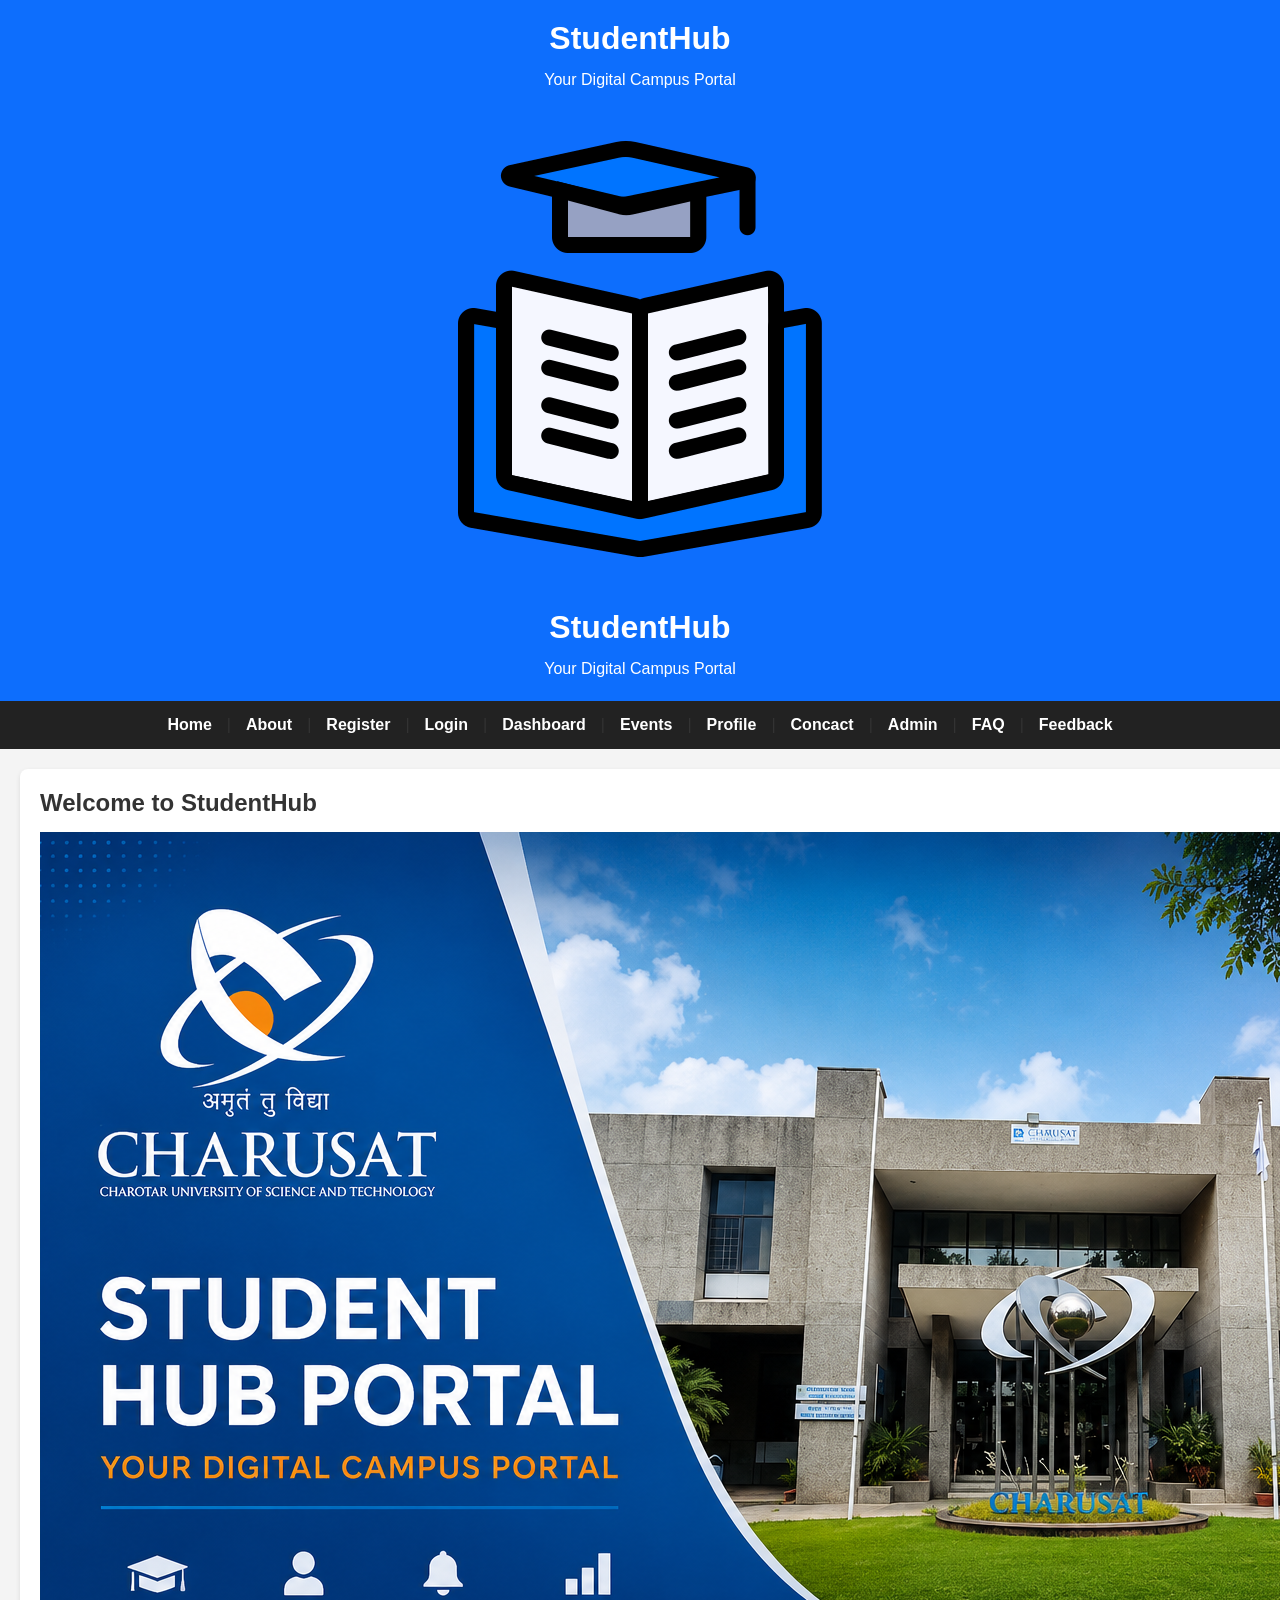
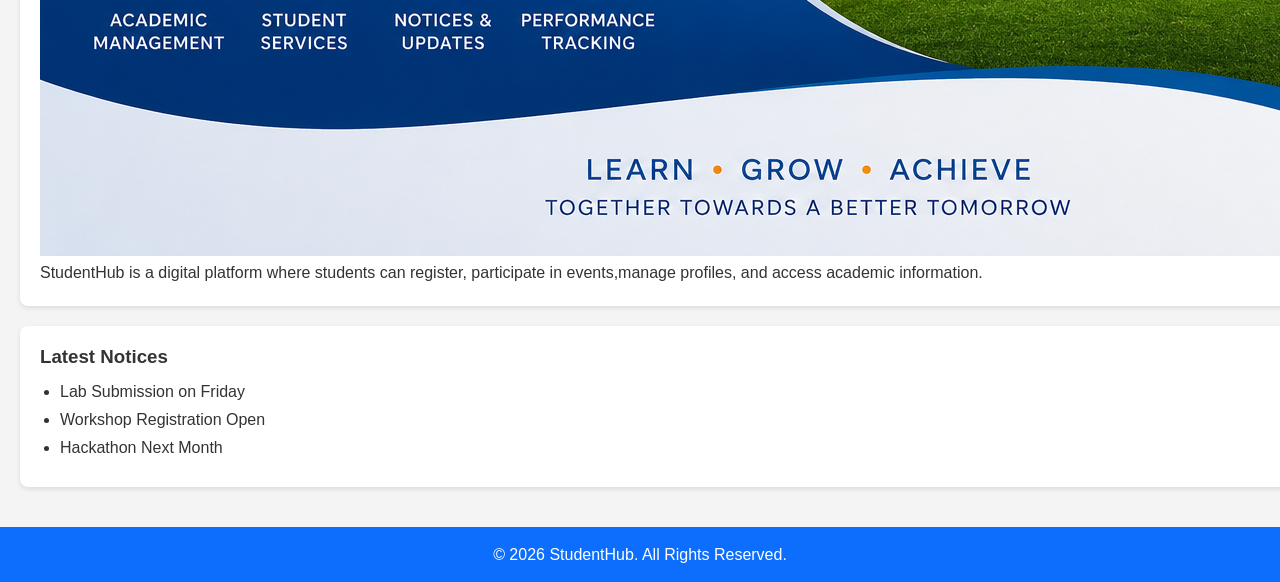
==== pages/index.html @ 702081a8 "3: Responsive UI Design using CSS Grid, Flexbox, and Bootstrap/Tailwind" ====
<!DOCTYPE html>
<html lang="en">
<head>
    <meta charset="UTF-8">
    <meta name="viewport" content="width=device-width, initial-scale=1.0">
    <title>StudentHub - Home</title>

    <link rel="stylesheet" href="../css/style.css">
    <link rel="stylesheet" href="../css/responsive.css">
</head>
<body>
    <header>
    <h1>StudentHub</h1>
    <p>Your Digital Campus Portal</p>
     <img src="../images/logo.png"alt="logo">
        

    <div>
        <h1>StudentHub</h1>
        <p>Your Digital Campus Portal</p>
    </div>
    </header>

    <nav>
        <a href="index.html">Home</a>|
        <a href="about.html">About</a>|
        <a href="register.html">Register</a>|
        <a href="login.html">Login</a>|
        <a href="dashboard.html">Dashboard</a>|
        <a href="events.html">Events</a>|
        <a href="profile.html">Profile</a>|
        <a href="contact.html">Concact</a>|
        <a href="admin.html">Admin</a>|
        <a href="faq.html">FAQ</a>|
        <a href="feedback.html">Feedback</a>
    </nav>

    <main>
        <section>
            <h2>Welcome to StudentHub</h2>
             <img src="../images/StudentHub.png"alt="logo">
            <p>
                StudentHub is a digital platform where students can register,
                participate in events,manage profiles, and access academic information.
            </p>
        </section>

        <article>
            <h3>Upcoming Workshop</h3>

            <p>
                A Web Devlopment Workshop will be conducted next week.
            </p>

        </article>
        <aside>

            <h3>Latest Notices</h3>

            <ul>
                <li>Lab Submission on Friday</li>
                <li>Workshop Registration Open</li>
                <li>Hackathon Next Month</li>
            </ul>

        </aside>
    </main>
    <footer>
        <p>&copy; 2026 StudentHub. All Rights Reserved.</p>
    </footer>
</body>
</html>
---- css/style.css ----
/* =========================
   GLOBAL CSS
========================= */

*{
    margin:0;
    padding:0;
    box-sizing:border-box;
}


body{

    font-family: Arial, sans-serif;
    background:#f4f4f4;
    color:#333;

}


/* =========================
   HEADER
========================= */


header{

    background:#0d6efd;
    color:white;
    text-align:center;
    padding:20px;

}


header h1{

    font-size:32px;

}


header p{

    margin-top:10px;

}



/* =========================
   NAVBAR FLEXBOX
========================= */


nav{

    display:flex;

    justify-content:center;

    align-items:center;

    gap:15px;

    flex-wrap:wrap;

    background:#222;

    padding:15px;

}



nav a{

    color:white;

    text-decoration:none;

    font-weight:bold;

}



nav a:hover{

    color:yellow;

}



/* =========================
   MAIN GRID
========================= */


main{

    display:grid;

    grid-template-columns:2fr 1fr;

    gap:20px;

    padding:20px;

}



/* =========================
   COMMON SECTION STYLE
========================= */


section,
article,
aside{

    background:white;

    padding:20px;

    border-radius:8px;

    box-shadow:0 2px 5px rgba(0,0,0,0.1);

}



h2,h3{

    margin-bottom:15px;

}



p{

    line-height:1.6;

}



/* =========================
   FOOTER
========================= */


footer{

    background:#0d6efd;

    color:white;

    text-align:center;

    padding:15px;

    margin-top:20px;

}



/* =========================
   FORM DESIGN
========================= */


form{

    display:flex;

    flex-direction:column;

    gap:12px;

}



label{

    font-weight:bold;

}



input,
textarea{

    width:100%;

    padding:10px;

    border:1px solid #ccc;

    border-radius:5px;

    font-size:15px;

}



textarea{

    height:120px;

    resize:none;

}



button{

    background:#0d6efd;

    color:white;

    border:none;

    padding:12px;

    border-radius:5px;

    cursor:pointer;

    font-size:16px;

}



button:hover{

    background:#084298;

}



/* =========================
   FORM CONTAINER
========================= */


.form-container{

    max-width:500px;

    margin:auto;

}



/* =========================
   DASHBOARD GRID
========================= */


.dashboard-container{

    display:grid;

    grid-template-columns:repeat(3,1fr);

    gap:20px;

    padding:20px;

}



.card{

    background:white;

    padding:30px;

    text-align:center;

    border-radius:10px;

    box-shadow:0 2px 5px rgba(0,0,0,0.1);

}



.card h3{

    color:#0d6efd;

}



.card:hover{

    transform:translateY(-5px);

    transition:0.3s;

}



/* =========================
   EVENTS FLEXBOX
========================= */


.event-container{

    display:flex;

    gap:20px;

    flex-wrap:wrap;

}



.event-container .card{

    flex:1;

    min-width:250px;

}



/* =========================
   PROFILE PAGE
========================= */


.profile-card{

    background:white;

    padding:30px;

    border-radius:10px;

}



.profile-card p{

    margin:10px 0;

}



/* =========================
   LIST STYLE
========================= */


ul{

    padding-left:20px;

}


li{

    margin-bottom:10px;

}



/* =========================
   FAQ STYLE
========================= */


section h3{

    color:#0d6efd;

    margin-top:15px;

}



/* =========================
   ADMIN DASHBOARD
========================= */


.dashboard-container .card p{

    font-size:20px;

    font-weight:bold;

}
---- css/responsive.css ----
/* =========================
   MOBILE RESPONSIVE CSS
========================= */


@media(max-width:768px){


/* Navbar */

nav{

    flex-direction:column;

}



/* Main Grid */

main{

    grid-template-columns:1fr;

}



/* Dashboard */

.dashboard-container{

    grid-template-columns:1fr;

}



/* Events */

.event-container{

    flex-direction:column;

}



.card{

    width:100%;

}



/* Header */

header h1{

    font-size:24px;

}



}
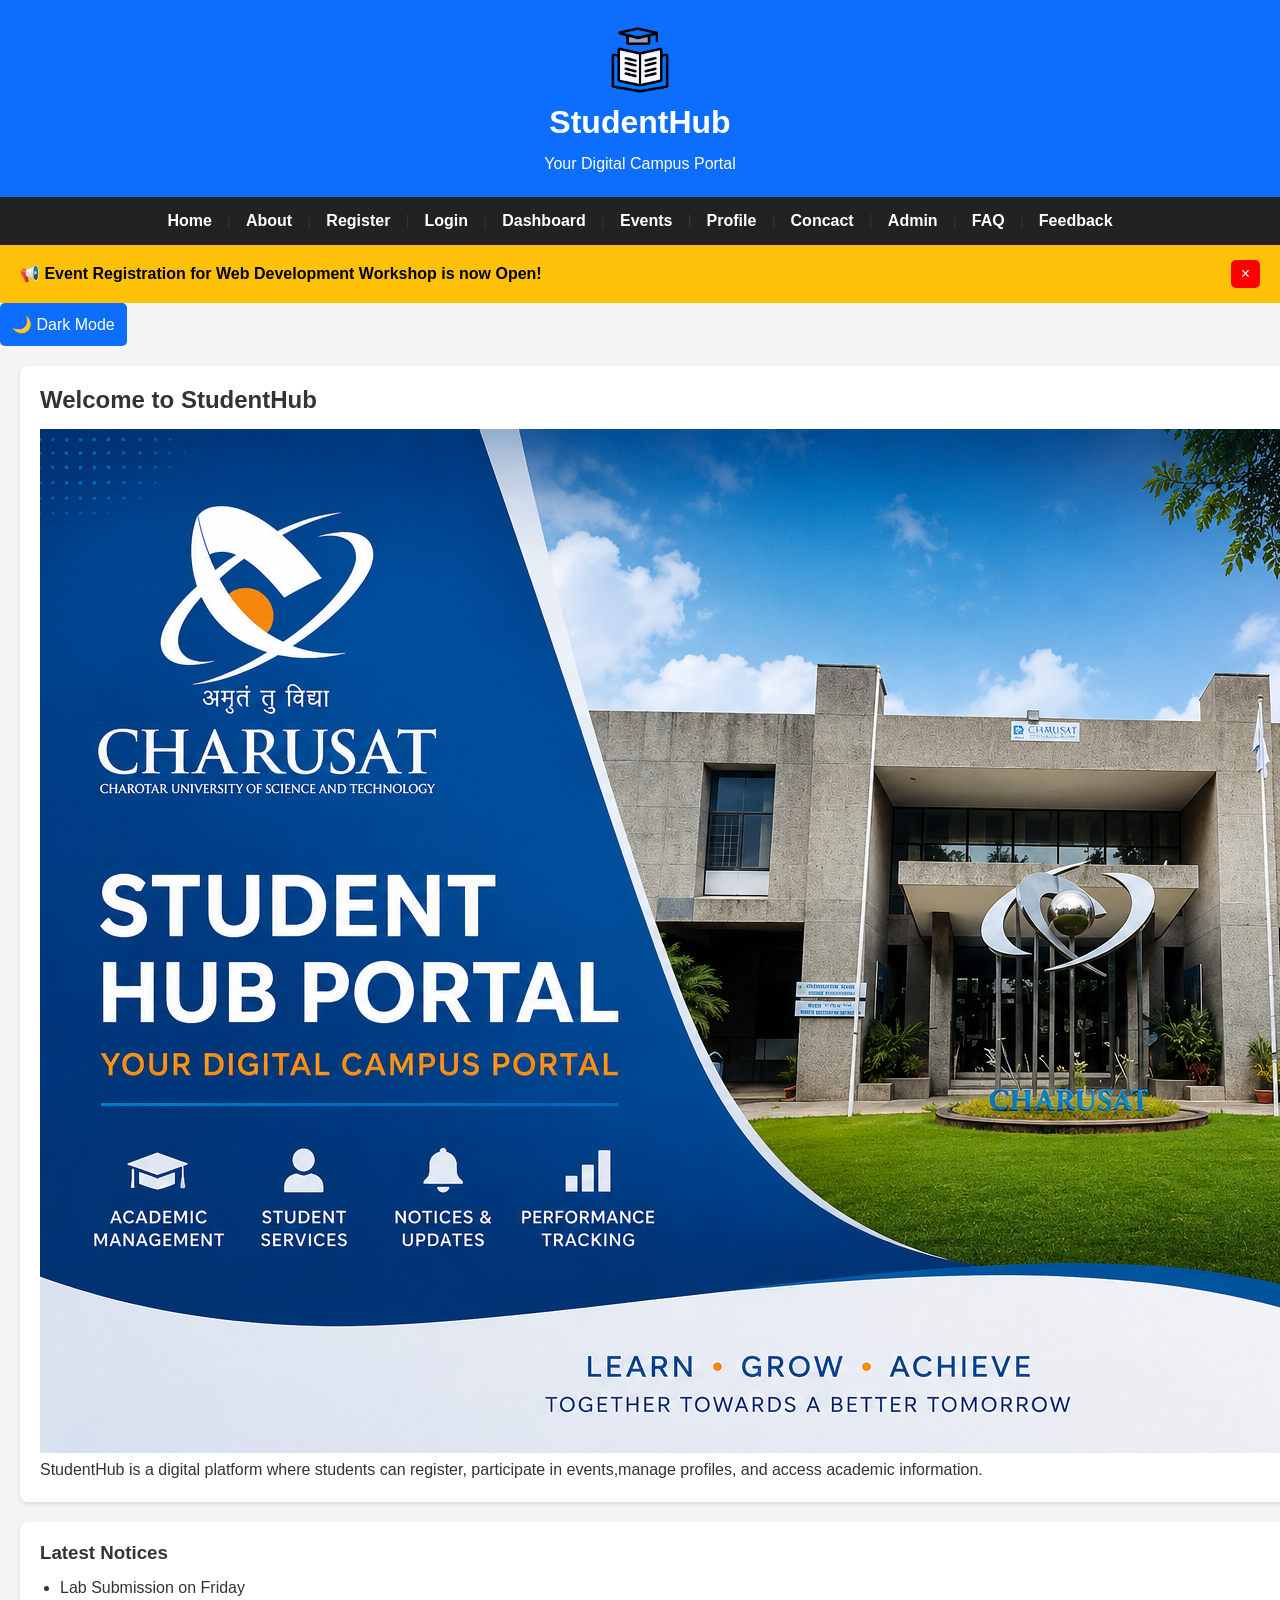
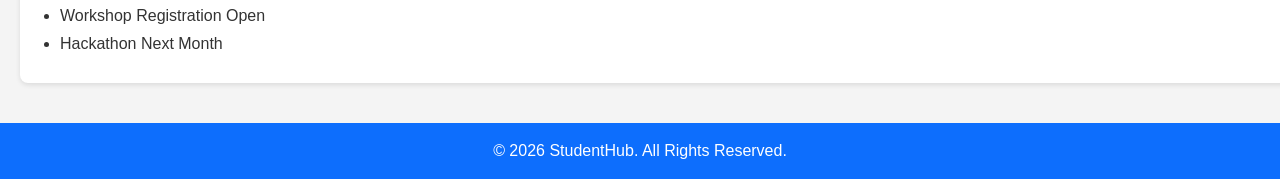
==== commit 88fb7d1e: "Practical 4: JavaScript DOM Manipulation, Event Handling, and UI Interactivity" ====
--- a/pages/index.html
+++ b/pages/index.html
@@ -7,17 +7,17 @@
 
     <link rel="stylesheet" href="../css/style.css">
     <link rel="stylesheet" href="../css/responsive.css">
+    <script src="../js/script.js" defer></script>
 </head>
 <body>
     <header>
-    <h1>StudentHub</h1>
-    <p>Your Digital Campus Portal</p>
-     <img src="../images/logo.png"alt="logo">
+   
         
-
+    <img src="../images/logo.png" alt="Logo" style="width:80px; height:auto;">
     <div>
         <h1>StudentHub</h1>
         <p>Your Digital Campus Portal</p>
+       
     </div>
     </header>
 
@@ -33,7 +33,13 @@
         <a href="admin.html">Admin</a>|
         <a href="faq.html">FAQ</a>|
         <a href="feedback.html">Feedback</a>
+         
     </nav>
+    <div class="notification" id="notification">
+    📢 Event Registration for Web Development Workshop is now Open!
+    <button id="closeBtn">&times;</button>
+</div>
+     <button id="themeBtn">🌙 Dark Mode</button>
 
     <main>
         <section>
--- a/css/style.css
+++ b/css/style.css
@@ -14,6 +14,7 @@
     font-family: Arial, sans-serif;
     background:#f4f4f4;
     color:#333;
+    transition: background-color 0.3s ease, color 0.3s ease;
 
 }
 
@@ -416,4 +417,76 @@
 
     font-weight:bold;
 
+}
+.dark-mode{
+    background:#000;
+    color:#fff;
+}
+
+.dark-mode header{
+    background:#111;
+}
+
+.dark-mode nav{
+    background:#222;
+}
+
+.dark-mode section,
+.dark-mode article,
+.dark-mode aside,
+.dark-mode .card,
+.dark-mode .profile-card{
+    background:#1e1e1e;
+    color:#fff;
+}
+
+.dark-mode footer{
+    background:#111;
+}
+
+.dark-mode h1,
+.dark-mode h2,
+.dark-mode h3,
+.dark-mode p,
+.dark-mode li,
+.dark-mode label{
+    color:#fff;
+}
+
+.dark-mode input,
+.dark-mode textarea{
+    background:#333;
+    color:#fff;
+    border:1px solid #555;
+}
+
+.dark-mode button{
+    background:#0d6efd;
+    color:#fff;
+}
+
+.dark-mode button:hover{
+    background:#084298;
+}
+.notification{
+    background:#ffc107;
+    color:#000;
+    padding:15px 20px;
+    display:flex;
+    justify-content:space-between;
+    align-items:center;
+    font-weight:bold;
+}
+
+.notification button{
+    background:red;
+    color:white;
+    border:none;
+    padding:5px 10px;
+    cursor:pointer;
+    border-radius:5px;
+}
+
+.notification button:hover{
+    background:darkred;
 }
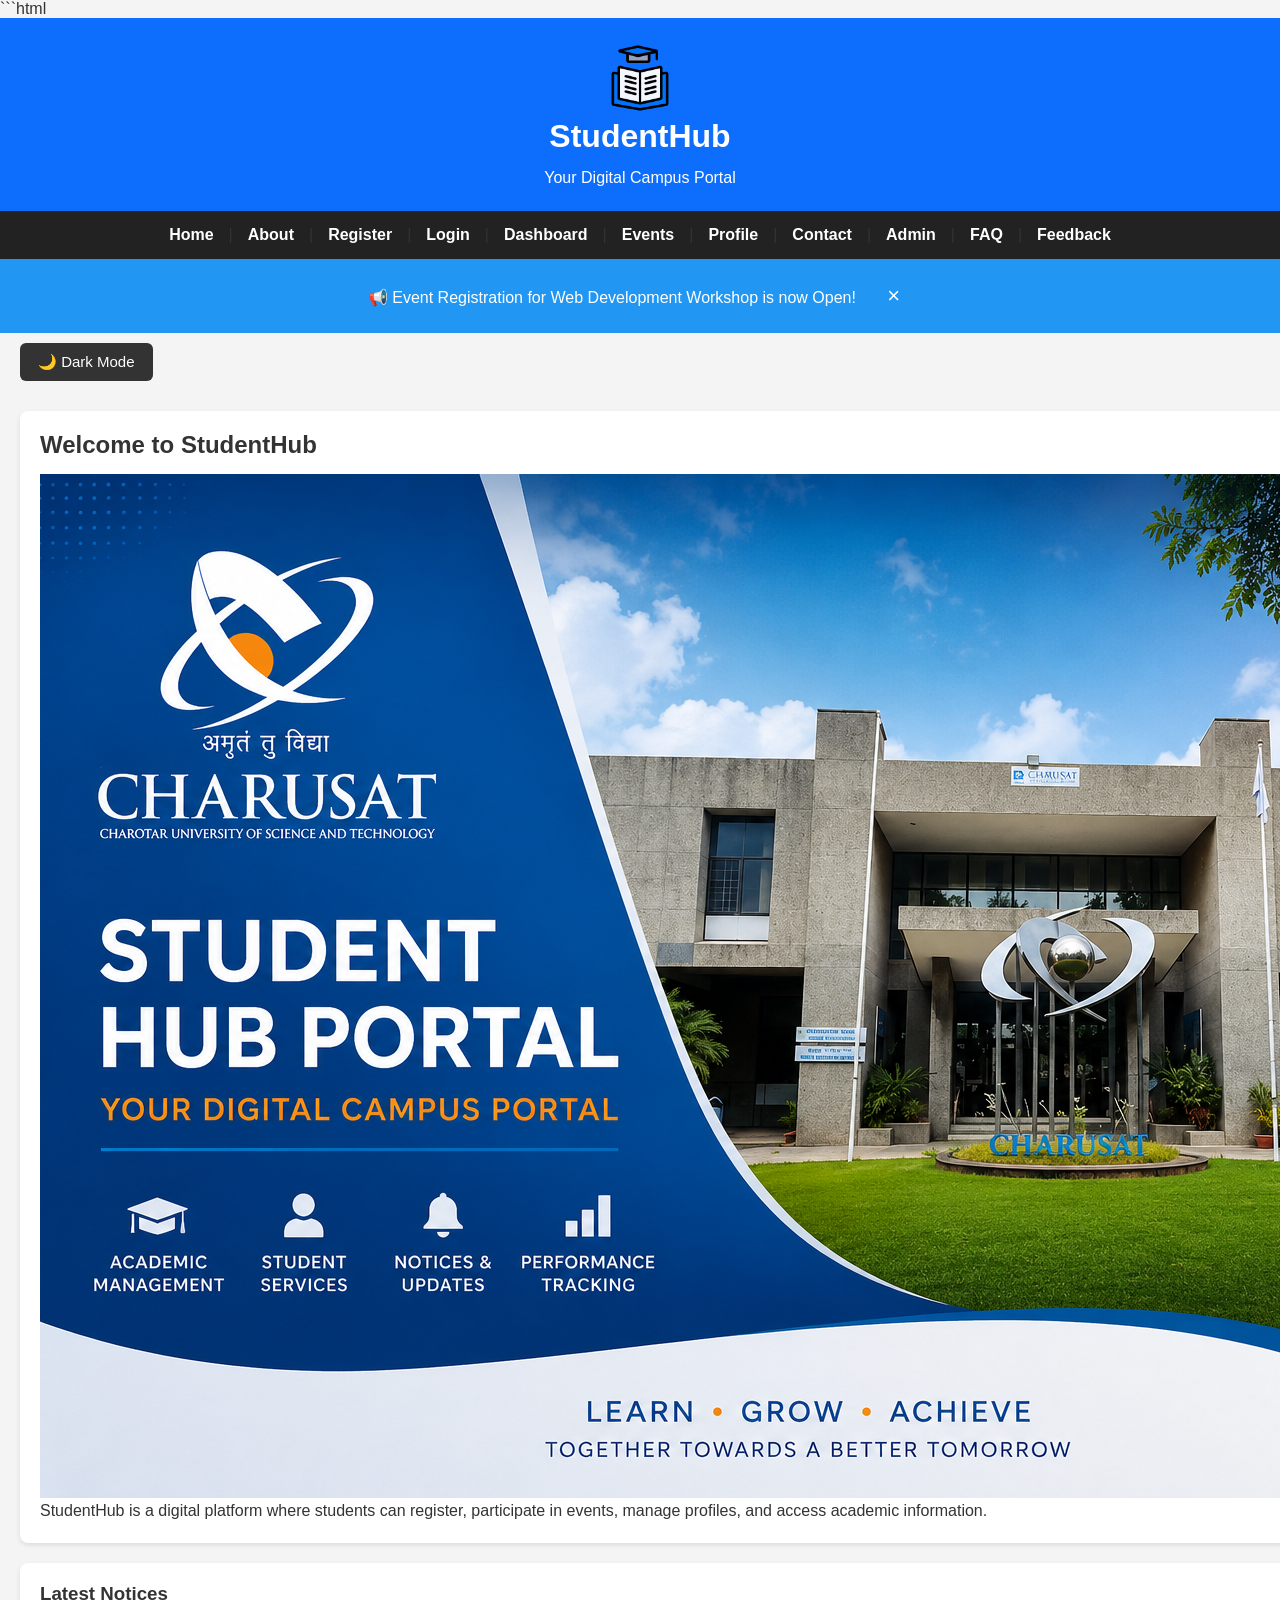
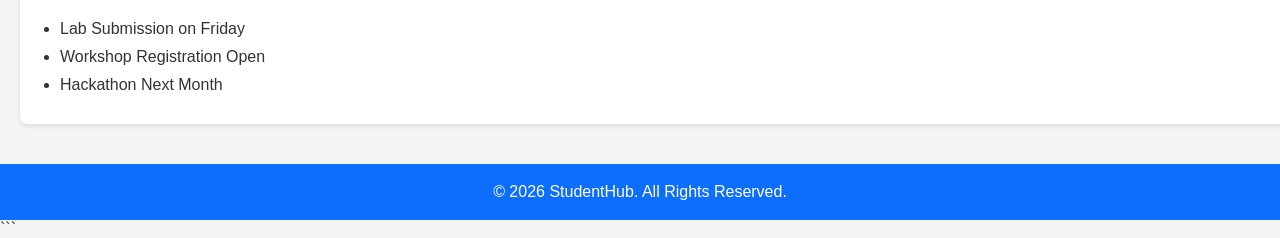
==== commit a26f353e: "Practical 4: JavaScript DOM Manipulation, Event Handling, and UI Interactivity" ====
--- a/pages/index.html
+++ b/pages/index.html
@@ -1,66 +1,99 @@
+```html
 <!DOCTYPE html>
 <html lang="en">
+
 <head>
     <meta charset="UTF-8">
     <meta name="viewport" content="width=device-width, initial-scale=1.0">
+
     <title>StudentHub - Home</title>
 
+    <!-- CSS Files -->
     <link rel="stylesheet" href="../css/style.css">
     <link rel="stylesheet" href="../css/responsive.css">
-    <script src="../js/script.js" defer></script>
 </head>
+
 <body>
+
+    <!-- Header -->
     <header>
-   
-        
-    <img src="../images/logo.png" alt="Logo" style="width:80px; height:auto;">
-    <div>
-        <h1>StudentHub</h1>
-        <p>Your Digital Campus Portal</p>
-       
-    </div>
+        <img src="../images/logo.png"
+             alt="StudentHub Logo"
+             style="width:80px; height:auto;">
+
+        <div>
+            <h1>StudentHub</h1>
+            <p>Your Digital Campus Portal</p>
+        </div>
     </header>
 
+
+    <!-- Navigation -->
     <nav>
-        <a href="index.html">Home</a>|
-        <a href="about.html">About</a>|
-        <a href="register.html">Register</a>|
-        <a href="login.html">Login</a>|
-        <a href="dashboard.html">Dashboard</a>|
-        <a href="events.html">Events</a>|
-        <a href="profile.html">Profile</a>|
-        <a href="contact.html">Concact</a>|
-        <a href="admin.html">Admin</a>|
-        <a href="faq.html">FAQ</a>|
+        <a href="index.html">Home</a> |
+        <a href="about.html">About</a> |
+        <a href="register.html">Register</a> |
+        <a href="login.html">Login</a> |
+        <a href="dashboard.html">Dashboard</a> |
+        <a href="events.html">Events</a> |
+        <a href="profile.html">Profile</a> |
+        <a href="contact.html">Contact</a> |
+        <a href="admin.html">Admin</a> |
+        <a href="faq.html">FAQ</a> |
         <a href="feedback.html">Feedback</a>
-         
     </nav>
+
+
+    <!-- Notification -->
     <div class="notification" id="notification">
-    📢 Event Registration for Web Development Workshop is now Open!
-    <button id="closeBtn">&times;</button>
-</div>
-     <button id="themeBtn">🌙 Dark Mode</button>
+        📢 Event Registration for Web Development Workshop is now Open!
 
+        <button id="closeBtn"
+                type="button"
+                aria-label="Close notification">
+            &times;
+        </button>
+    </div>
+
+
+    <!-- Dark / Light Mode Button -->
+    <div class="theme-container">
+        <button id="themeBtn" type="button">
+            🌙 Dark Mode
+        </button>
+    </div>
+
+
+    <!-- Main Content -->
     <main>
+
+        <!-- Welcome Section -->
         <section>
             <h2>Welcome to StudentHub</h2>
-             <img src="../images/StudentHub.png"alt="logo">
+
+            <img src="../images/StudentHub.png"
+                 alt="StudentHub">
+
             <p>
                 StudentHub is a digital platform where students can register,
-                participate in events,manage profiles, and access academic information.
+                participate in events, manage profiles, and access academic
+                information.
             </p>
         </section>
 
+
+        <!-- Upcoming Workshop -->
         <article>
             <h3>Upcoming Workshop</h3>
 
             <p>
-                A Web Devlopment Workshop will be conducted next week.
+                A Web Development Workshop will be conducted next week.
             </p>
+        </article>
 
-        </article>
+
+        <!-- Latest Notices -->
         <aside>
-
             <h3>Latest Notices</h3>
 
             <ul>
@@ -68,11 +101,22 @@
                 <li>Workshop Registration Open</li>
                 <li>Hackathon Next Month</li>
             </ul>
+        </aside>
 
-        </aside>
     </main>
+
+
+    <!-- Footer -->
     <footer>
         <p>&copy; 2026 StudentHub. All Rights Reserved.</p>
     </footer>
+
+
+    <!-- JavaScript File -->
+    <!-- Body ke bilkul end me -->
+    <script src="../js/Script.js"></script>
+
 </body>
-</html>+
+</html>
+```
--- a/css/style.css
+++ b/css/style.css
@@ -1,242 +1,97 @@
-/* =========================
-   GLOBAL CSS
-========================= */
-
 *{
     margin:0;
     padding:0;
     box-sizing:border-box;
 }
-
-
 body{
-
     font-family: Arial, sans-serif;
     background:#f4f4f4;
     color:#333;
     transition: background-color 0.3s ease, color 0.3s ease;
-
-}
-
-
-/* =========================
-   HEADER
-========================= */
-
-
+}
 header{
-
     background:#0d6efd;
     color:white;
     text-align:center;
     padding:20px;
-
-}
-
-
+}
 header h1{
-
     font-size:32px;
-
-}
-
-
+}
 header p{
-
     margin-top:10px;
-
-}
-
-
-
-/* =========================
-   NAVBAR FLEXBOX
-========================= */
-
-
+}
 nav{
-
     display:flex;
-
     justify-content:center;
-
     align-items:center;
-
     gap:15px;
-
     flex-wrap:wrap;
-
     background:#222;
-
     padding:15px;
-
-}
-
-
-
+}
 nav a{
-
     color:white;
-
     text-decoration:none;
-
     font-weight:bold;
-
-}
-
-
-
+}
 nav a:hover{
-
     color:yellow;
-
-}
-
-
-
-/* =========================
-   MAIN GRID
-========================= */
-
-
+}
 main{
-
     display:grid;
-
     grid-template-columns:2fr 1fr;
-
     gap:20px;
-
     padding:20px;
-
-}
-
-
-
-/* =========================
-   COMMON SECTION STYLE
-========================= */
-
-
+}
 section,
 article,
 aside{
-
     background:white;
-
     padding:20px;
-
     border-radius:8px;
-
     box-shadow:0 2px 5px rgba(0,0,0,0.1);
-
-}
-
-
-
+}
 h2,h3{
-
     margin-bottom:15px;
-
-}
-
-
-
+}
 p{
-
     line-height:1.6;
-
-}
-
-
-
-/* =========================
-   FOOTER
-========================= */
-
-
+}
 footer{
-
     background:#0d6efd;
-
     color:white;
-
     text-align:center;
-
     padding:15px;
-
     margin-top:20px;
-
-}
-
-
-
-/* =========================
-   FORM DESIGN
-========================= */
-
-
+}
 form{
-
     display:flex;
-
     flex-direction:column;
-
     gap:12px;
-
-}
-
-
-
+}
 label{
-
     font-weight:bold;
-
-}
-
-
-
+}
 input,
 textarea{
-
     width:100%;
-
     padding:10px;
-
     border:1px solid #ccc;
-
     border-radius:5px;
-
     font-size:15px;
-
-}
-
-
-
+}
 textarea{
-
     height:120px;
-
     resize:none;
-
-}
-
-
-
+}
 button{
-
     background:#0d6efd;
-
     color:white;
-
     border:none;
-
     padding:12px;
-
     border-radius:5px;
-
     cursor:pointer;
-
     font-size:16px;
 
 }
@@ -403,34 +258,21 @@
     margin-top:15px;
 
 }
-
-
-
-/* =========================
-   ADMIN DASHBOARD
-========================= */
-
-
 .dashboard-container .card p{
-
     font-size:20px;
 
     font-weight:bold;
-
-}
-.dark-mode{
+}
+/*.dark-mode{
     background:#000;
     color:#fff;
 }
-
 .dark-mode header{
     background:#111;
 }
-
 .dark-mode nav{
     background:#222;
 }
-
 .dark-mode section,
 .dark-mode article,
 .dark-mode aside,
@@ -439,11 +281,9 @@
     background:#1e1e1e;
     color:#fff;
 }
-
 .dark-mode footer{
     background:#111;
 }
-
 .dark-mode h1,
 .dark-mode h2,
 .dark-mode h3,
@@ -452,19 +292,16 @@
 .dark-mode label{
     color:#fff;
 }
-
 .dark-mode input,
 .dark-mode textarea{
     background:#333;
     color:#fff;
     border:1px solid #555;
 }
-
 .dark-mode button{
     background:#0d6efd;
     color:#fff;
 }
-
 .dark-mode button:hover{
     background:#084298;
 }
@@ -477,7 +314,6 @@
     align-items:center;
     font-weight:bold;
 }
-
 .notification button{
     background:red;
     color:white;
@@ -486,7 +322,142 @@
     cursor:pointer;
     border-radius:5px;
 }
-
 .notification button:hover{
     background:darkred;
+}*/
+ /* ========================================
+    DARK / LIGHT MODE
+ ======================================== */
+
+body {
+    transition: background-color 0.3s ease, color 0.3s ease;
+}
+
+
+/* ========================================
+   DARK MODE
+======================================== */
+
+body.dark {
+    background-color: #121212;
+    color: #ffffff;
+}
+
+
+/* Header */
+body.dark header {
+    background-color: #1e1e1e;
+    color: #ffffff;
+}
+
+
+/* Navigation */
+body.dark nav {
+    background-color: #1e1e1e;
+    color: #ffffff;
+}
+
+
+/* Navigation Links */
+body.dark nav a {
+    color: #ffffff;
+}
+
+
+/* Main content */
+body.dark main {
+    background-color: #121212;
+    color: #ffffff;
+}
+
+
+/* Section */
+body.dark section {
+    background-color: #1e1e1e;
+    color: #ffffff;
+}
+
+
+/* Article */
+body.dark article {
+    background-color: #1e1e1e;
+    color: #ffffff;
+}
+
+
+/* Aside */
+body.dark aside {
+    background-color: #1e1e1e;
+    color: #ffffff;
+}
+
+
+/* Headings */
+body.dark h1,
+body.dark h2,
+body.dark h3,
+body.dark p,
+body.dark li {
+    color: #ffffff;
+}
+
+
+/* Footer */
+body.dark footer {
+    background-color: #1e1e1e;
+    color: #ffffff;
+}
+
+
+/* ========================================
+   DARK / LIGHT BUTTON
+======================================== */
+
+#themeBtn {
+    padding: 10px 18px;
+    margin: 10px 20px;
+
+    border: none;
+    border-radius: 6px;
+
+    background-color: #333333;
+    color: #ffffff;
+
+    cursor: pointer;
+    font-size: 15px;
+
+    transition: 0.3s;
+}
+
+#themeBtn:hover {
+    background-color: #555555;
+}
+
+
+/* ========================================
+   NOTIFICATION
+======================================== */
+
+.notification {
+    background-color: #2196f3;
+    color: white;
+
+    padding: 12px 20px;
+    text-align: center;
+}
+
+#closeBtn {
+    margin-left: 15px;
+
+    border: none;
+    background: transparent;
+
+    color: white;
+    font-size: 22px;
+
+    cursor: pointer;
+}
+
+#closeBtn:hover {
+    color: #dddddd;
 }
--- a/css/responsive.css
+++ b/css/responsive.css
@@ -1,67 +1,55 @@
-/* =========================
-   MOBILE RESPONSIVE CSS
-========================= */
+@media (max-width:768px){
 
+    nav{
+        flex-direction:column;
+    }
 
-@media(max-width:768px){
+    main{
+        grid-template-columns:1fr;
+    }
 
+    .dashboard-container{
+        grid-template-columns:1fr;
+    }
 
-/* Navbar */
+    .event-container{
+        flex-direction:column;
+    }
 
-nav{
+    .card{
+        width:100%;
+    }
 
-    flex-direction:column;
+    header h1{
+        font-size:24px;
+    }
 
-}
+    header{
+        flex-direction:column;
+        text-align:center;
+    }
 
+    #themeBtn{
+        width:90%;
+        margin:15px auto;
+        display:block;
+    }
 
+    .notification{
+        display:flex;
+        flex-direction:column;
+        align-items:center;
+        text-align:center;
+        gap:10px;
+        padding:12px;
+    }
 
-/* Main Grid */
+    .notification button{
+        width:100%;
+    }
 
-main{
-
-    grid-template-columns:1fr;
-
-}
-
-
-
-/* Dashboard */
-
-.dashboard-container{
-
-    grid-template-columns:1fr;
-
-}
-
-
-
-/* Events */
-
-.event-container{
-
-    flex-direction:column;
-
-}
-
-
-
-.card{
-
-    width:100%;
-
-}
-
-
-
-/* Header */
-
-header h1{
-
-    font-size:24px;
-
-}
-
-
-
+    header img{
+        width:70px;
+        height:auto;
+    }
 }
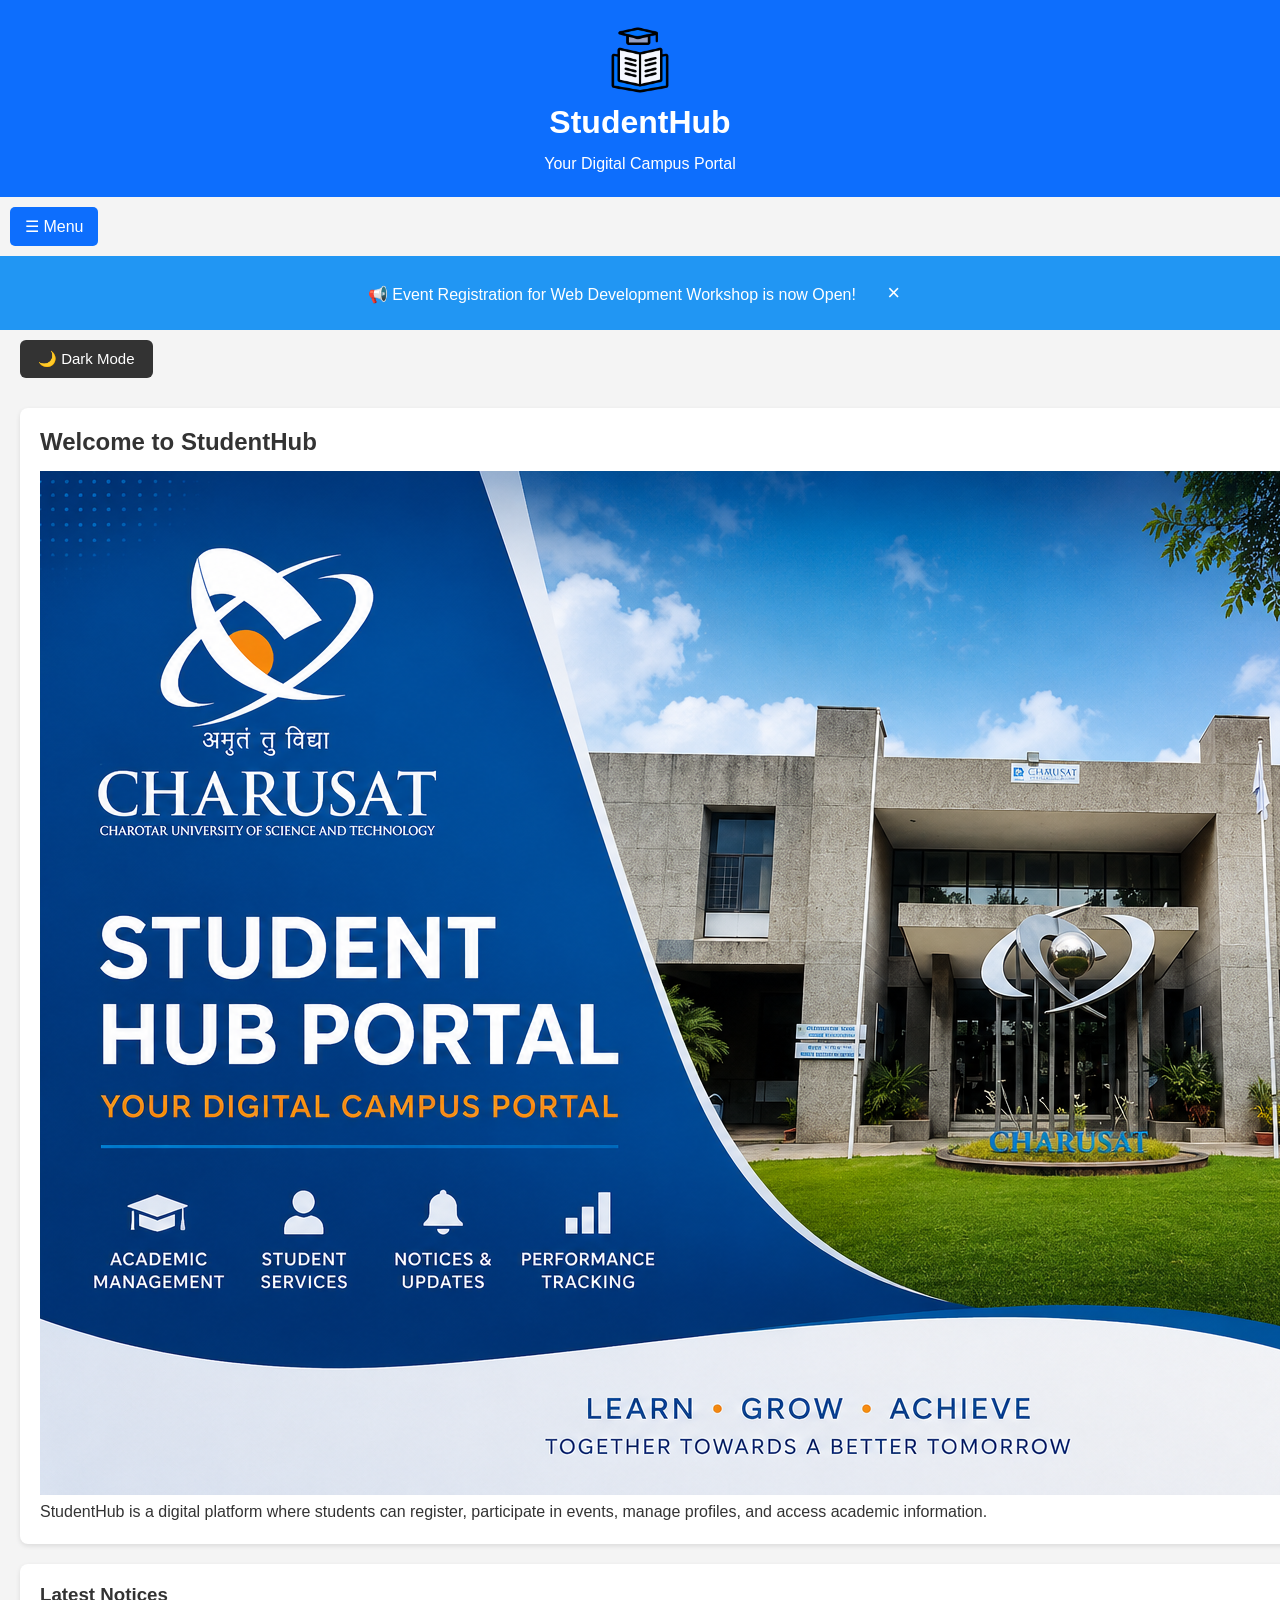
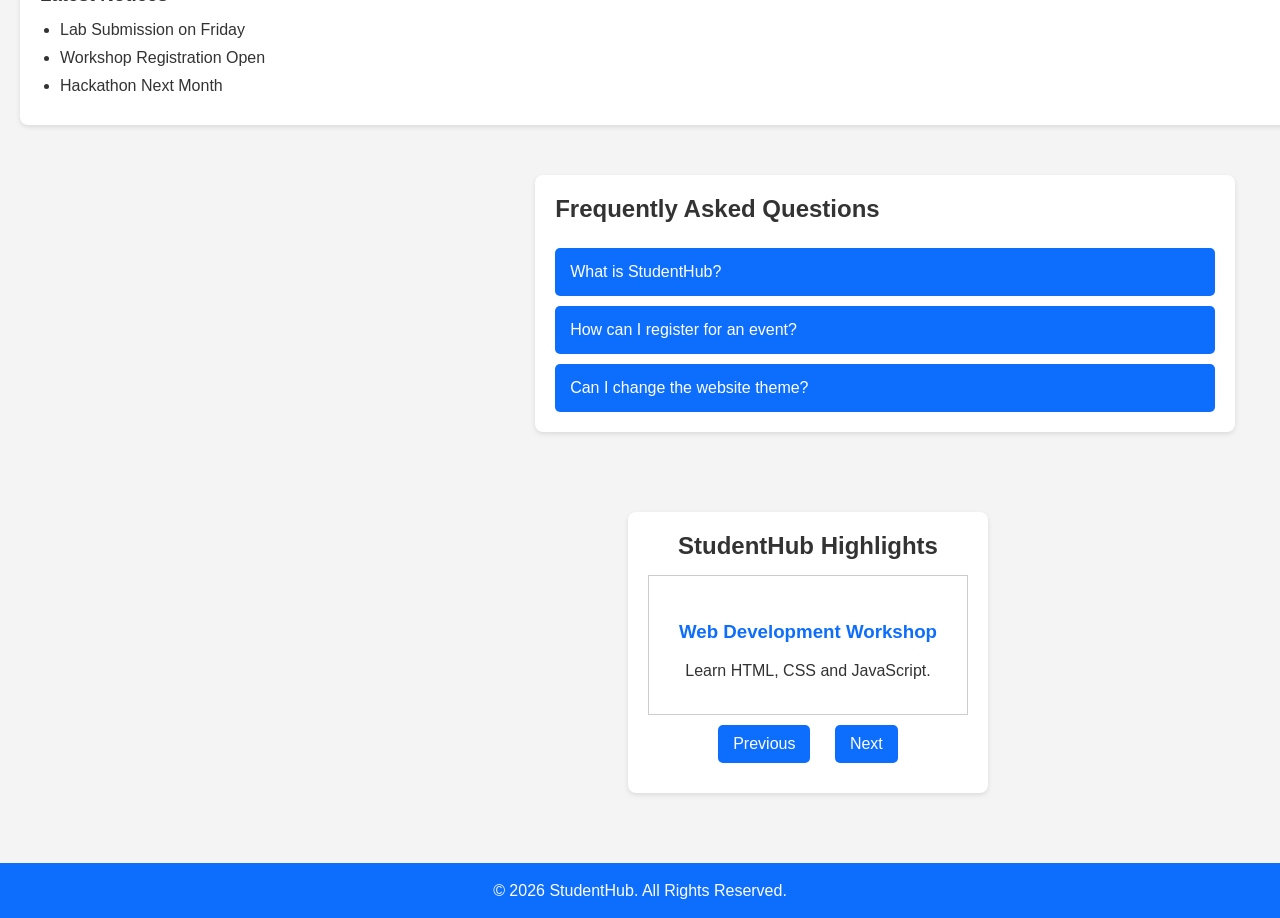
==== commit f4c56edd: "Practical 4: JavaScript DOM Manipulation, Event Handling, and UI Interactivity" ====
--- a/pages/index.html
+++ b/pages/index.html
@@ -1,4 +1,3 @@
-```html
 <!DOCTYPE html>
 <html lang="en">
 
@@ -17,6 +16,7 @@
 
     <!-- Header -->
     <header>
+
         <img src="../images/logo.png"
              alt="StudentHub Logo"
              style="width:80px; height:auto;">
@@ -25,27 +25,39 @@
             <h1>StudentHub</h1>
             <p>Your Digital Campus Portal</p>
         </div>
+
     </header>
 
 
+    <!-- Hamburger Menu Button -->
+    <button id="menuBtn"
+            type="button"
+            aria-label="Open navigation menu">
+        ☰ Menu
+    </button>
+
+
     <!-- Navigation -->
-    <nav>
-        <a href="index.html">Home</a> |
-        <a href="about.html">About</a> |
-        <a href="register.html">Register</a> |
-        <a href="login.html">Login</a> |
-        <a href="dashboard.html">Dashboard</a> |
-        <a href="events.html">Events</a> |
-        <a href="profile.html">Profile</a> |
-        <a href="contact.html">Contact</a> |
-        <a href="admin.html">Admin</a> |
-        <a href="faq.html">FAQ</a> |
+    <nav id="navMenu">
+
+        <a href="index.html">Home</a>
+        <a href="about.html">About</a>
+        <a href="register.html">Register</a>
+        <a href="login.html">Login</a>
+        <a href="dashboard.html">Dashboard</a>
+        <a href="events.html">Events</a>
+        <a href="profile.html">Profile</a>
+        <a href="contact.html">Contact</a>
+        <a href="admin.html">Admin</a>
+        <a href="faq.html">FAQ</a>
         <a href="feedback.html">Feedback</a>
+
     </nav>
 
 
     <!-- Notification -->
     <div class="notification" id="notification">
+
         📢 Event Registration for Web Development Workshop is now Open!
 
         <button id="closeBtn"
@@ -53,47 +65,56 @@
                 aria-label="Close notification">
             &times;
         </button>
+
     </div>
 
 
     <!-- Dark / Light Mode Button -->
     <div class="theme-container">
+
         <button id="themeBtn" type="button">
             🌙 Dark Mode
         </button>
+
     </div>
 
 
     <!-- Main Content -->
     <main>
 
+
         <!-- Welcome Section -->
         <section>
+
             <h2>Welcome to StudentHub</h2>
 
             <img src="../images/StudentHub.png"
                  alt="StudentHub">
 
             <p>
-                StudentHub is a digital platform where students can register,
-                participate in events, manage profiles, and access academic
-                information.
+                StudentHub is a digital platform where students can
+                register, participate in events, manage profiles,
+                and access academic information.
             </p>
+
         </section>
 
 
         <!-- Upcoming Workshop -->
         <article>
+
             <h3>Upcoming Workshop</h3>
 
             <p>
                 A Web Development Workshop will be conducted next week.
             </p>
+
         </article>
 
 
         <!-- Latest Notices -->
         <aside>
+
             <h3>Latest Notices</h3>
 
             <ul>
@@ -101,22 +122,157 @@
                 <li>Workshop Registration Open</li>
                 <li>Hackathon Next Month</li>
             </ul>
+
         </aside>
+
+
+        <!-- ========================= -->
+        <!-- FAQ SECTION -->
+        <!-- ========================= -->
+
+        <section class="faq-section">
+
+            <h2>Frequently Asked Questions</h2>
+
+
+            <!-- FAQ 1 -->
+            <div class="faq-item">
+
+                <button class="faq-question" type="button">
+
+                    What is StudentHub?
+
+                </button>
+
+                <p class="faq-answer">
+
+                    StudentHub is a digital campus portal
+                    for students.
+
+                </p>
+
+            </div>
+
+
+            <!-- FAQ 2 -->
+            <div class="faq-item">
+
+                <button class="faq-question" type="button">
+
+                    How can I register for an event?
+
+                </button>
+
+                <p class="faq-answer">
+
+                    You can register for an event from
+                    the Events page.
+
+                </p>
+
+            </div>
+
+
+            <!-- FAQ 3 -->
+            <div class="faq-item">
+
+                <button class="faq-question" type="button">
+
+                    Can I change the website theme?
+
+                </button>
+
+                <p class="faq-answer">
+
+                    Yes. You can switch between Light Mode
+                    and Dark Mode.
+
+                </p>
+
+            </div>
+
+        </section>
+
+
+        <!-- ========================= -->
+        <!-- CONTENT SLIDER -->
+        <!-- ========================= -->
+
+        <section class="slider-section">
+
+            <h2>StudentHub Highlights</h2>
+
+
+            <div class="slider">
+
+
+                <!-- Slide 1 -->
+                <div class="slide active">
+
+                    <h3>Web Development Workshop</h3>
+
+                    <p>
+                        Learn HTML, CSS and JavaScript.
+                    </p>
+
+                </div>
+
+
+                <!-- Slide 2 -->
+                <div class="slide">
+
+                    <h3>Hackathon</h3>
+
+                    <p>
+                        Participate in our upcoming hackathon.
+                    </p>
+
+                </div>
+
+
+                <!-- Slide 3 -->
+                <div class="slide">
+
+                    <h3>Student Events</h3>
+
+                    <p>
+                        Explore upcoming events on StudentHub.
+                    </p>
+
+                </div>
+
+            </div>
+
+
+            <!-- Slider Buttons -->
+
+            <button id="prevBtn" type="button">
+                Previous
+            </button>
+
+            <button id="nextBtn" type="button">
+                Next
+            </button>
+
+        </section>
+
 
     </main>
 
 
     <!-- Footer -->
     <footer>
-        <p>&copy; 2026 StudentHub. All Rights Reserved.</p>
+
+        <p>
+            &copy; 2026 StudentHub. All Rights Reserved.
+        </p>
+
     </footer>
 
 
     <!-- JavaScript File -->
-    <!-- Body ke bilkul end me -->
     <script src="../js/Script.js"></script>
 
 </body>
 
-</html>
-```
+</html>
--- a/css/style.css
+++ b/css/style.css
@@ -460,4 +460,130 @@
 
 #closeBtn:hover {
     color: #dddddd;
+}
+/* =========================
+   HAMBURGER MENU
+========================= */
+
+#menuBtn {
+    padding: 10px 15px;
+    margin: 10px;
+    cursor: pointer;
+}
+
+#navMenu {
+    display: block;
+}
+
+#navMenu a {
+    margin: 5px;
+}
+
+
+/* =========================
+   FAQ
+========================= */
+
+.faq-section {
+    margin: 30px auto;
+    max-width: 700px;
+}
+
+.faq-question {
+    width: 100%;
+    padding: 15px;
+    text-align: left;
+    cursor: pointer;
+    font-size: 16px;
+}
+
+.faq-answer {
+    display: none;
+    padding: 15px;
+}
+
+.faq-answer.show {
+    display: block;
+}
+
+
+/* =========================
+   SLIDER
+========================= */
+
+.slider-section {
+    text-align: center;
+    margin: 30px auto;
+    max-width: 700px;
+}
+
+.slider {
+    padding: 30px;
+    border: 1px solid #ccc;
+    min-height: 120px;
+}
+
+.slide {
+    display: none;
+}
+
+.slide.active {
+    display: block;
+}
+
+.slider-section button {
+    padding: 10px 15px;
+    margin: 10px;
+    cursor: pointer;
+}
+/* =========================
+   HAMBURGER MENU
+========================= */
+
+#menuBtn {
+    padding: 10px 15px;
+    margin: 10px;
+    cursor: pointer;
+}
+
+#navMenu {
+    display: none;
+}
+
+#navMenu.show {
+    display: block;
+}
+
+#navMenu a {
+    display: inline-block;
+    margin: 5px;
+}
+/* =========================
+   FAQ - FULL WIDTH
+========================= */
+
+.faq-section {
+    grid-column: 1 / -1;
+    width: 100%;
+    box-sizing: border-box;
+    margin-top: 30px;
+}
+
+.faq-question {
+    width: 100%;
+    padding: 15px;
+    text-align: left;
+    cursor: pointer;
+    border: none;
+    margin-top: 10px;
+}
+
+.faq-answer {
+    display: none;
+    padding: 15px;
+    margin: 0;
+}
+
+.faq-answer.show {
+    display: block;
 }
